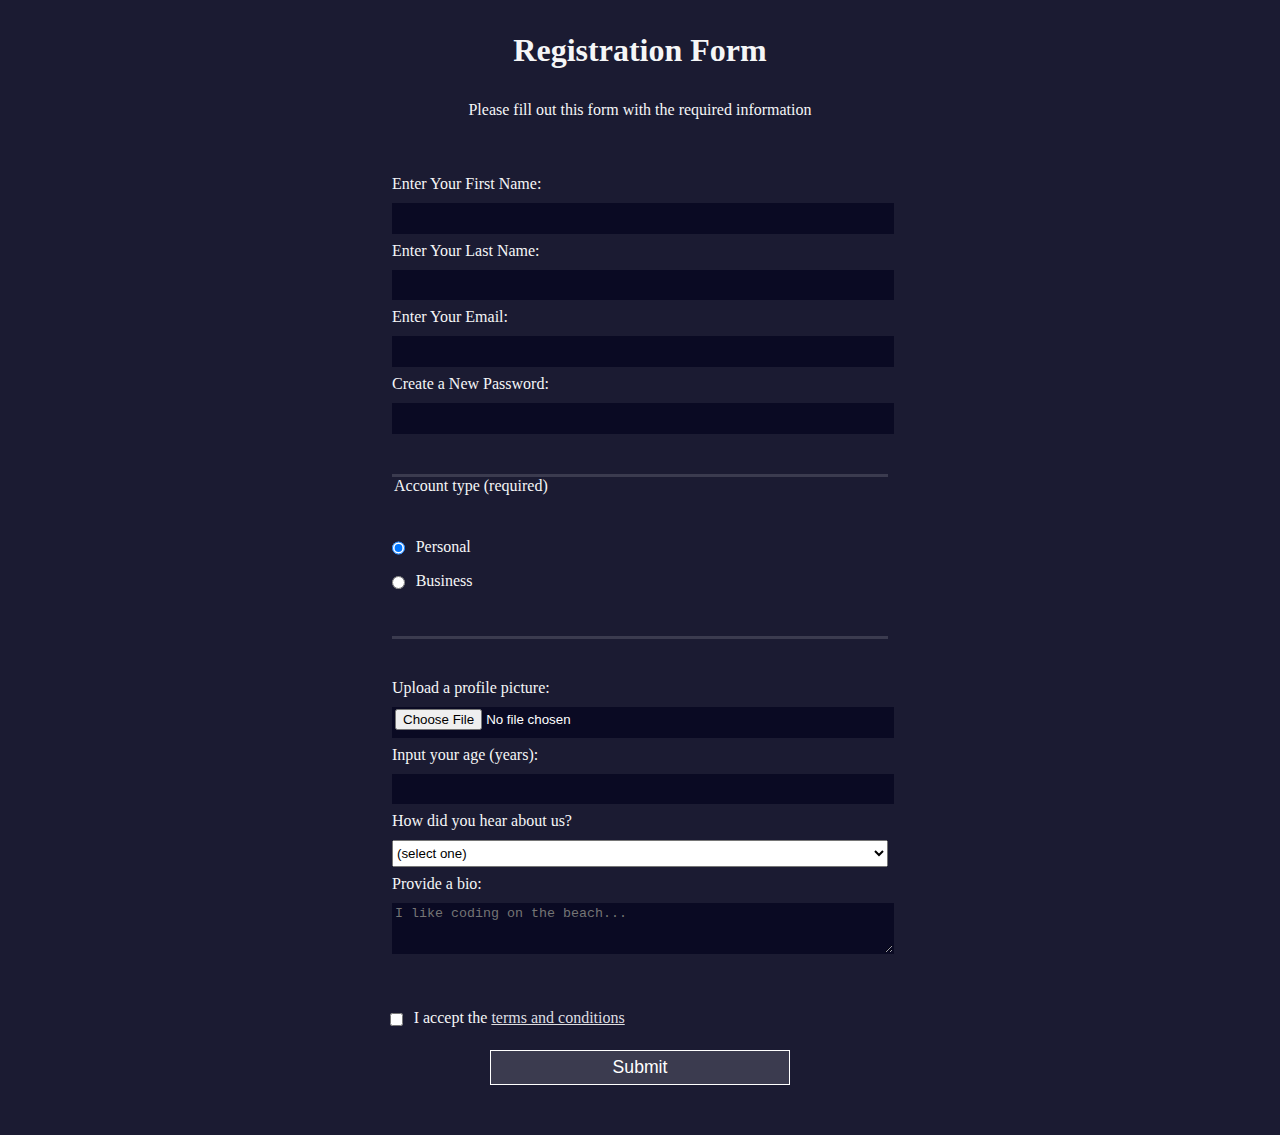
==== Registration-Form/index.html @ 41f2060f "added changes" ====
<!DOCTYPE html>
<html lang="en">
  <head>
    <meta charset="UTF-8">
    <title>Registration Form</title>
    <link rel="stylesheet" href="styles.css" />
  </head>
  <body>
    <h1>Registration Form</h1>
    <p>Please fill out this form with the required information</p>
    <form method="post" action='https://register-demo.freecodecamp.org'>
      <fieldset>
        <label for="first-name">Enter Your First Name: <input id="first-name" name="first-name" type="text" required /></label>
        <label for="last-name">Enter Your Last Name: <input id="last-name" name="last-name" type="text" required /></label>
        <label for="email">Enter Your Email: <input id="email" name="email" type="email" required /></label>
        <label for="new-password">Create a New Password: <input id="new-password" name="new-password" type="password" pattern="[a-z0-5]{8,}" required /></label>
      </fieldset>
      <fieldset>
        <legend>Account type (required)</legend>
        <label for="personal-account"><input id="personal-account" type="radio" name="account-type" class="inline" checked /> Personal</label>
        <label for="business-account"><input id="business-account" type="radio" name="account-type" class="inline" /> Business</label>
      </fieldset>
      <fieldset>
        <label for="profile-picture">Upload a profile picture: <input id="profile-picture" type="file" name="file" /></label>
        <label for="age">Input your age (years): <input id="age" type="number" name="age" min="13" max="120" /></label>
        <label for="referrer">How did you hear about us?
          <select id="referrer" name="referrer">
            <option value="">(select one)</option>
            <option value="1">freeCodeCamp News</option>
            <option value="2">freeCodeCamp YouTube Channel</option>
            <option value="3">freeCodeCamp Forum</option>
            <option value="4">Other</option>
          </select>
        </label>
        <label for="bio">Provide a bio:
          <textarea id="bio" name="bio" rows="3" cols="30" placeholder="I like coding on the beach..."></textarea>
        </label>
      </fieldset>
      <label for="terms-and-conditions">
        <input class="inline" id="terms-and-conditions" type="checkbox" required name="terms-and-conditions" /> I accept the <a href="https://www.freecodecamp.org/news/terms-of-service/">terms and conditions</a>
      </label>
      <input type="submit" value="Submit" />
    </form>
  </body>
</html>
---- Registration-Form/styles.css ----
body {
    width: 100%;
    height: 100vh;
    margin: 0;
    background-color: #1b1b32;
    color: #f5f6f7;
    font-family: Tahoma;
    font-size: 16px;
  }
  
  h1, p {
    margin: 1em auto;
    text-align: center;
  }
  
  form {
    width: 60vw;
    max-width: 500px;
    min-width: 300px;
    margin: 0 auto;
    padding-bottom: 2em;
  }
  
  fieldset {
    border: none;
    padding: 2rem 0;
    border-bottom: 3px solid #3b3b4f;
  }
  
  fieldset:last-of-type {
    border-bottom: none;
  }
  
  label {
    display: block;
    margin: 0.5rem 0;
  }
  
  input,
  textarea,
  select {
    margin: 10px 0 0 0;
    width: 100%;
    min-height: 2em;
  }
  
  input, textarea {
    background-color: #0a0a23;
    border: 1px solid #0a0a23;
    color: #ffffff;
  }
  
  .inline {
    width: unset;
    margin: 0 0.5em 0 0;
    vertical-align: middle;
  }
  
  input[type="submit"] {
    display: block;
    width: 60%;
    margin: 1em auto;
    height: 2em;
    font-size: 1.1rem;
    background-color: #3b3b4f;
    border-color: white;
    min-width: 300px;
  }
  
  input[type="file"] {
    padding: 1px 2px;
  }
  
  .inline{
    display: inline; 
  }
  
  a {
    color: #dfdfe2;
  }
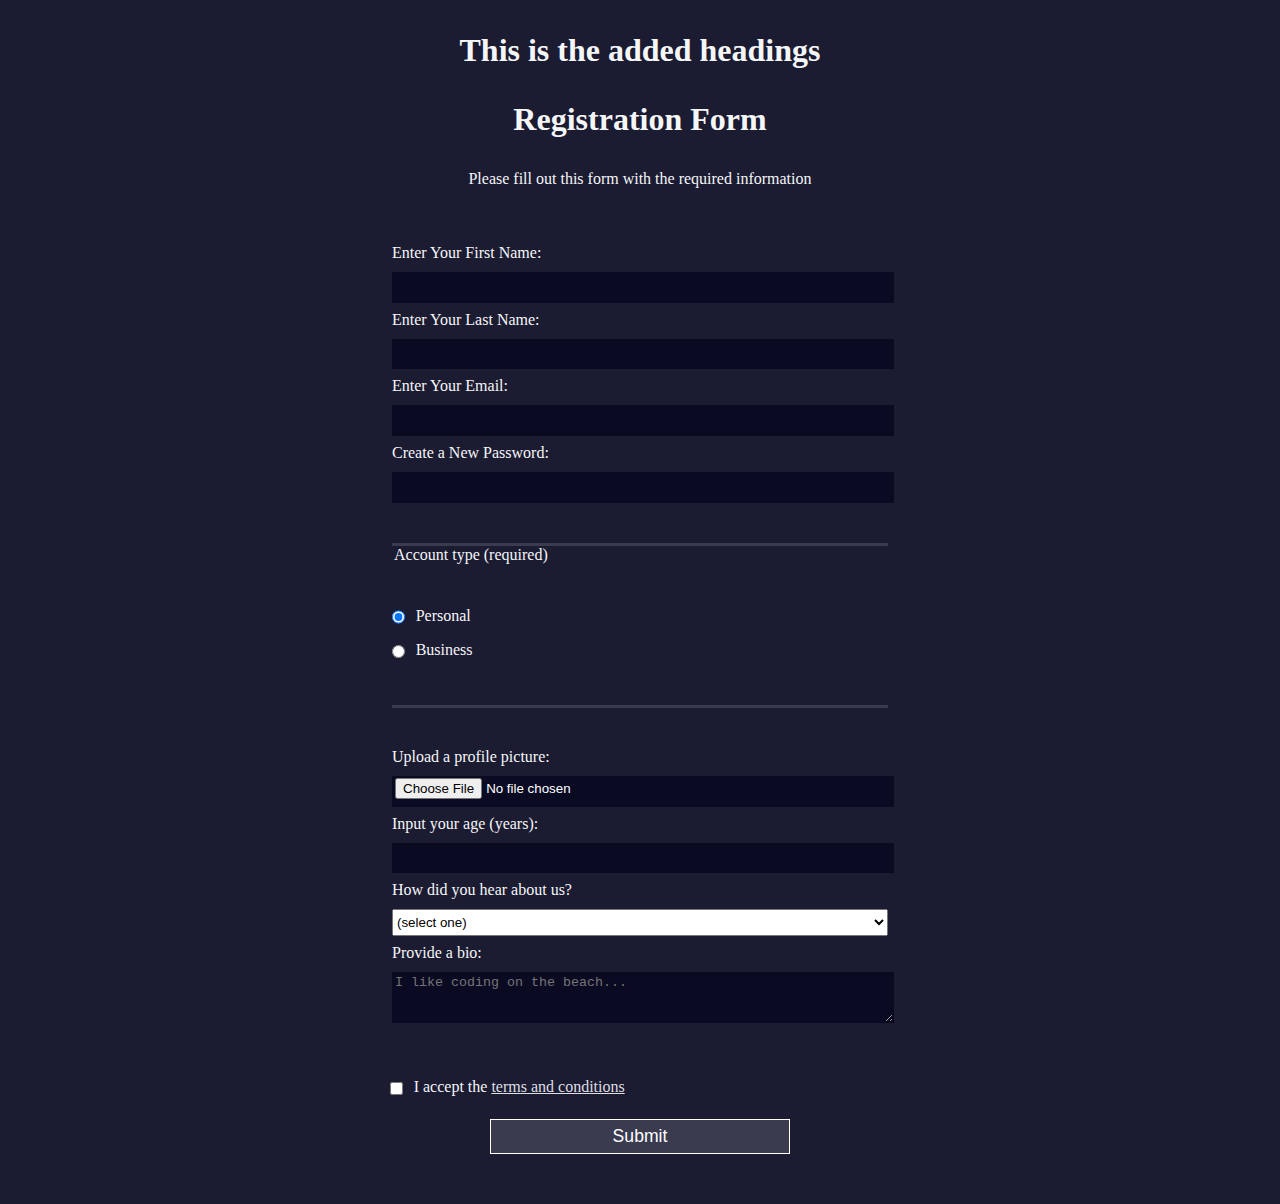
==== commit dcfd60c5: "Added a h1" ====
--- a/Registration-Form/index.html
+++ b/Registration-Form/index.html
@@ -6,6 +6,7 @@
     <link rel="stylesheet" href="styles.css" />
   </head>
   <body>
+    <h1>This is the added headings</h1>
     <h1>Registration Form</h1>
     <p>Please fill out this form with the required information</p>
     <form method="post" action='https://register-demo.freecodecamp.org'>
